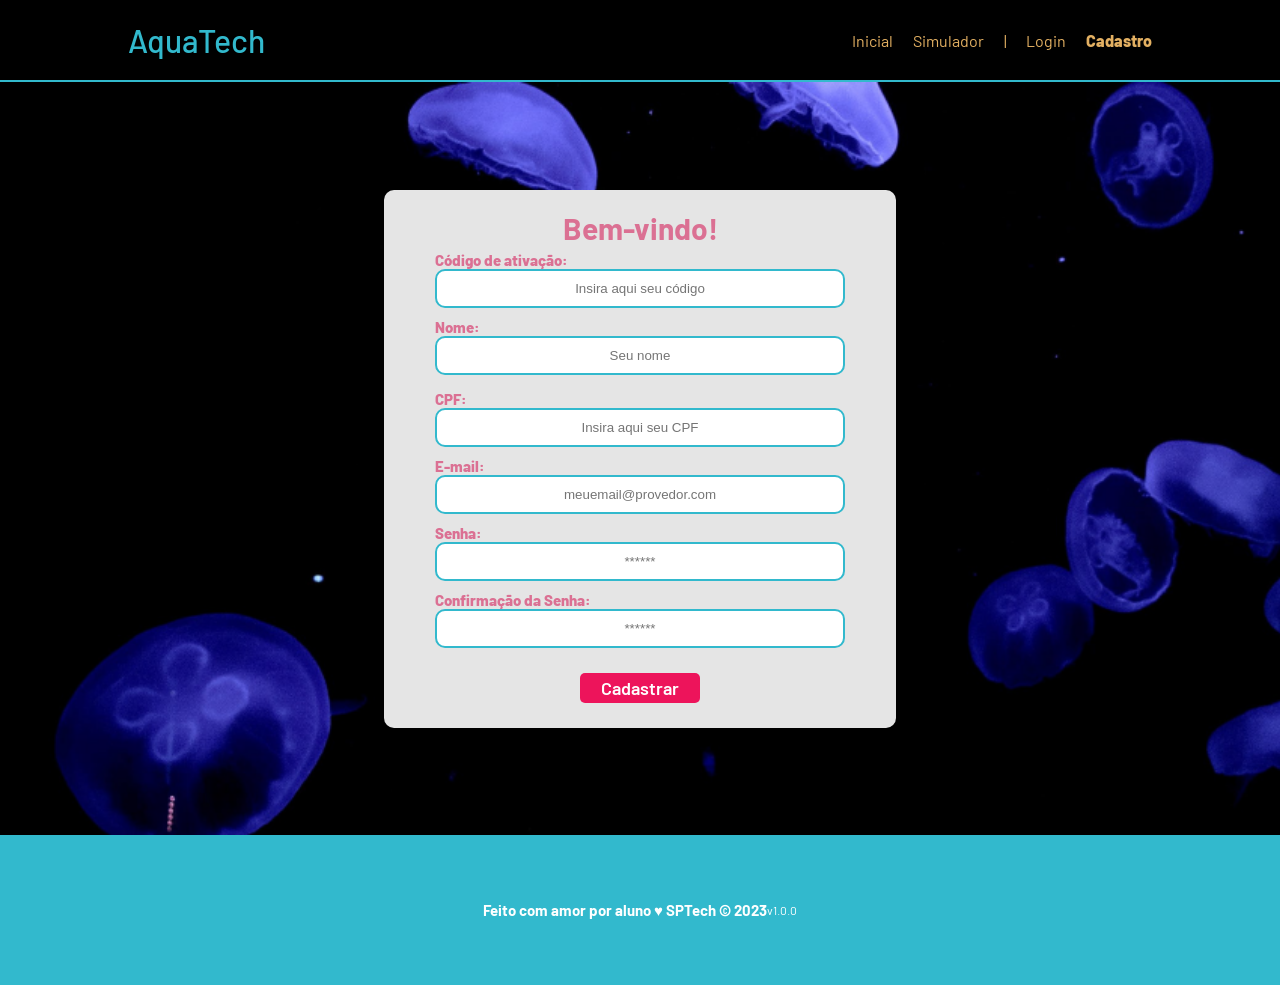
==== public/cadastro.html @ 179bc6fc "Retirando ps arquivos da pasta" ====
<!DOCTYPE html>
<html lang="pt-br">

<head>
  <meta charset="UTF-8" />
  <meta http-equiv="X-UA-Compatible" content="IE=edge" />
  <meta name="viewport" content="width=device-width, initial-scale=1.0" />

  <title>AquaTech | Cadastro</title>

  <script src="./js/sessao.js"></script>

  <link rel="stylesheet" href="./css/estilo.css" />
  <link rel="icon" href="./assets/icon/favicon2.ico" />
  <link rel="preconnect" href="https://fonts.gstatic.com" />
</head>

<body onload="listar()">
  <!--header inicio-->
  <div class="header">
    <div class="container">
      <h1 class="titulo">AquaTech</h1>
      <ul class="navbar">
        <li>
          <a href="index.html">Inicial</a>
        </li>
        <li>
          <a href="simulador.html">Simulador</a>
        </li>
        <li>|</li>
        <li>
          <a href="login.html">Login</a>
        </li>
        <li class="agora">
          <a href="#">Cadastro</a>
        </li>
      </ul>
    </div>
  </div>
  <!--header fim-->

  <div class="login">
    <div class="alerta_erro">
      <div class="card_erro" id="cardErro">
        <span id="mensagem_erro"></span>
      </div>
    </div>
    <div class="container">
      <div class="card card-cadastro">
        <h2>Bem-vindo!</h2>
        <div class="formulario">
          <!--
                         Para inserir mais um campo, copie uma das inputs abaixo.
                         Assim que inserir vá para o script abaixo.
                     -->
          <div class="campo">
            <span>Código de ativação:</span>
            <input id="codigo_input" type="text" placeholder="Insira aqui seu código" />
          </div>
          <div class="campo">
            <span>Nome:</span>
            <input id="nome_input" type="text" placeholder="Seu nome" />
          </div>
          <div class="campo">
          <div class="campo">
            <span>CPF:</span>
            <input id="cpf_input" type="text" placeholder="Insira aqui seu CPF" />
          </div>
          <div class="campo">
            <span>E-mail:</span>
            <input id="email_input" type="text" placeholder="meuemail@provedor.com" />
          </div>
          <div class="campo">
            <span>Senha:</span>
            <input id="senha_input" type="password" placeholder="******" />
          </div>
          <div class="campo">
            <span>Confirmação da Senha:</span>
            <input id="confirmacao_senha_input" type="password" placeholder="******" />
          </div>
          <button class="botao" onclick="cadastrar()">Cadastrar</button>
        </div>
        <div id="div_aguardar" class="loading-div">
          <img src="./assets/circle-loading.gif" id="loading-gif" />
        </div>

        <div id="div_erros_login"></div>
      </div>
    </div>
  </div>

  <!--footer inicio-->
  <div class="footer">
    <div class="container">
      <h4>Feito com amor por aluno &hearts; SPTech &copy; 2023</h4>
      <span class="version">v1.0.0</span>
    </div>
  </div>
  <!--footer fim-->
</body>

</html>

<script>

  // Array para armazenar empresas cadastradas para validação de código de ativação 
  let listaEmpresasCadastradas = [];

  function cadastrar() {
    // aguardar();

    //Recupere o valor da nova input pelo nome do id
    // Agora vá para o método fetch logo abaixo
    var nomeVar = nome_input.value;
    var cpfVar = cpf_input.value;
    var emailVar = email_input.value;
    var senhaVar = senha_input.value;
    var confirmacaoSenhaVar = confirmacao_senha_input.value;
    var codigoVar = codigo_input.value;
    var idEmpresaVincular

    // Verificando se há algum campo em branco
    if (
      nomeVar == "" ||
      emailVar == "" ||
      senhaVar == "" ||
      confirmacaoSenhaVar == "" ||
      codigoVar == "" ||
      cpfVar == ""
    ) {
      cardErro.style.display = "block";
      mensagem_erro.innerHTML =
        "(Mensagem de erro para todos os campos em branco)";

      finalizarAguardar();
      return false;
    } else {
      setInterval(sumirMensagem, 5000);
    }

    // Verificando se o código de ativação é de alguma empresa cadastrada
    for (let i = 0; i < listaEmpresasCadastradas.length; i++) {
      if (listaEmpresasCadastradas[i].codigo_ativacao == codigoVar) {
        idEmpresaVincular = listaEmpresasCadastradas[i].id
        console.log("Código de ativação válido.");
        break;
      } else {
        cardErro.style.display = "block";
        mensagem_erro.innerHTML = "(Mensagem de erro para código inválido)";
        finalizarAguardar();
      }
    }

    // Enviando o valor da nova input
    fetch("/usuarios/cadastrar", {
      method: "POST",
      headers: {
        "Content-Type": "application/json",
      },
      body: JSON.stringify({
        // crie um atributo que recebe o valor recuperado aqui
        // Agora vá para o arquivo routes/usuario.js
        nomeServer: nomeVar,
        cpfServer: cpfVar,
        emailServer: emailVar,
        senhaServer: senhaVar,
        idEmpresaVincularServer: idEmpresaVincular
      }),
    })
      .then(function (resposta) {
        console.log("resposta: ", resposta);

        if (resposta.ok) {
          cardErro.style.display = "block";

          mensagem_erro.innerHTML =
            "Cadastro realizado com sucesso! Redirecionando para tela de Login...";

          setTimeout(() => {
            window.location = "login.html";
          }, "2000");

          limparFormulario();
          finalizarAguardar();
        } else {
          throw "Houve um erro ao tentar realizar o cadastro!";
        }
      })
      .catch(function (resposta) {
        console.log(`#ERRO: ${resposta}`);
        finalizarAguardar();
      });

    return false;
  }

  // Listando empresas cadastradas 
  function listar() {
    fetch("/empresas/listar", {
      method: "GET",
    })
      .then(function (resposta) {
        resposta.json().then((empresas) => {
          empresas.forEach((empresa) => {
            listaEmpresasCadastradas.push(empresa);

            console.log("listaEmpresasCadastradas")
            console.log(listaEmpresasCadastradas[0].codigo_ativacao)
          });
        });
      })
      .catch(function (resposta) {
        console.log(`#ERRO: ${resposta}`);
      });
  }

  function sumirMensagem() {
    cardErro.style.display = "none";
  }
</script>
---- public/css/estilo.css ----
@import url('https://fonts.googleapis.com/css2?family=Barlow:ital,wght@0,100;0,200;0,300;0,400;0,500;0,600;0,700;0,800;0,900;1,100;1,200;1,300;1,400;1,500;1,600;1,700;1,800;1,900&display=swap');

body {
  margin: 0;
  padding: 0;
  font-family: 'Barlow', 'Segoe UI', 'Segoe UI', Tahoma, Geneva, Verdana, sans-serif;
  background-color: black;
}

:root {
  --tamanho-header: 80px;
  --tamanho-banner: calc(100vh - var(--tamanho-header) - var(--tamanho-footer) - 2px);
  --tamanho-simulador: calc(100vh - var(--tamanho-header) - var(--tamanho-footer) - 2px);
  --tamanho-login: calc(100vh - var(--tamanho-header) - var(--tamanho-footer) - 2px);
  --tamanho-footer: 65px;
}

.container {
  display: flex;
  width: 80%;
  margin: auto;
}

.header {
  height: var(--tamanho-header);
  border-bottom: 2px solid #32b9cd;
}

.header .container {
  justify-content: space-between;
  align-items: center;
  height: 100%;
}

.header a {
  text-decoration: none;
  color: #e3b062;
}

.agora {
  font-weight: 800;
}

.navbar {
  width: 300px;
  display: flex;
  align-items: center;
  justify-content: space-between;
  list-style: none;
  color: #e3b062;
}

.titulo {
  color: #32b9cd;
  width: fit-content;
  font-weight: 500;
}

.header h1 {
  margin: 0;
}

/* BANNER */

.banner {
  height: var(--tamanho-banner);
  color: white;
  background-image: url('../assets/imgs/bg-jelly-fish-para-home.png');
  background-size: cover;
}

.banner .container {
  justify-content: center;
  align-items: center;
  height: 100%;
}

.banner .container p {
  width: 50%;
  margin: 0;
  padding: 0;
  font-size: 36px;
}

.banner .container span {
  font-weight: 800;
}

/* MISSÃO VISÃO VALORES */

.social {
  background-color: #e5e5e5;
  display: flex;
}

.social .container {
  justify-content: center;
}

.box img {
  width: 170px;
}

.social .container .boxes {
  display: flex;
  justify-content: space-between;
  width: 100%;
  padding: 30px 0;
}

.social p {
  text-align: center;
}

.box {
  display: flex;
  flex-direction: column;
  align-items: center;
}

/* FOOTER */

.footer {
  background-color: #32b9cd;
  height: 150px;
  color: #fff;
  display: flex;
  font-size: 15px;
}

.footer .container {
  justify-content: center;
  text-align: center;
}

.footer .container .version {
  font-size: 12px;
}

/* LOGIN */

.login {
  height: var(--tamanho-login);
  background-image: url('../assets/imgs/bg-jelly-fish-para-home.png');
  background-size: cover;
}

.login .container {
  justify-content: center;
  align-items: center;
  height: 100%;
}

.card {
  width: 50%;
  background-color: #e5e5e5;
  border-radius: 10px;
  display: flex;
  align-items: center;
  justify-content: space-evenly;
  color: palevioletred;
  flex-direction: column;
  height: fit-content;
  padding: 20px 0;
}

.card h2 {
  margin: 0;
  font-size: 30px;
}

.formulario {
  display: flex;
  height: 90%;
  width: 80%;
  justify-content: space-around;
  flex-direction: column;
}

.formulario span {
  font-size: 15px;
  font-weight: 800;
}

.formulario input {
  border: 2px solid #32b9cd;
  text-align: center;
  border-radius: 10px;
  margin: 0;
}

.formulario select {
  border: 2px solid #32b9cd;
  background-color: white;
  color: gray;
  height: 36px;
  text-align: center;
  border-radius: 10px;
  margin: 0;
}

.campo {
  display: flex;
  flex-direction: column;
  justify-content: start;
  padding: 5px 0;
}

.botao {
  cursor: pointer;
  font-family: "Barlow", sans-serif;
  border: 0;
  border-radius: 5px;
  font-weight: 600;
  font-size: 18px;
  color: #fff;
  background-color: #ED145B;
  width: 120px;
  height: 30px;
  align-self: center;
  margin-top: 20px;
}

.loading-div {
  width: 50px;
  display: none;
}

.loading-div img {
  height: 50px;
  width: 50px;
}

#div_erros_login {
  display: none
}

/* FORMULARIO */

.alerta_erro{
  display: flex;
  justify-content: flex-end;
}

.card_erro {
  display: none;
  background-color: #fff;
  color: black;
  width: 230px;
  position: fixed;
  border-radius: 4px;
  border: #ED145B 3px solid;
  padding: 10px;
  margin-right: 10%;
}

.card_erro #mensagem_erro{
  font-weight: 500;
  font-size: 20px;
}

.formulario .tipo_campo {
  font-size: 20px;
  font-weight: 600 !important;
}

.formulario {
  display: flex;
  flex-direction: column;
}

input {
  margin-bottom: 10px;
  border: 2px solid #32b9cd;
  padding: 10px;
  text-align: center;
  border-radius: 10px;
}

.btn {
  font-family: "Barlow", sans-serif;
  border: 0;
  border-radius: 5px;
  font-weight: 600;
  font-size: 18px;
  padding: 10px 15px;
  color: white;
  background-color: #ED145B;
  width: 120px;
  align-self: center;
  margin-top: 5px;
}

.loading-div {
  width: 50px;
  margin: auto;
  display: none;
}

.loading-div img {
  height: 50px;
  width: 50px;
}

/* SIMULADOR */

.simulador {
  color: white;
}

.simulador .container {
  flex-direction: column;
  overflow: scroll; 
  height: var(--tamanho-simulador);
}

/* ALERTA */

#alerta {
  position: absolute;
  right: 0;
  bottom: 0;
}

.mensagem-alarme {
  background-color: white;
  border-radius: 5px;
  width: 300px;
  height: 80px;
  margin: 10px;
  padding: 10px 0;
  display: flex;
  justify-content: space-evenly;
  align-items: center;
}

.mensagem-alarme h3 {
  font-size: 14px;
  margin: 0;
}

.mensagem-alarme .informacao {
  width: 66%;
}

.alarme-sino {
  width: 48px;
  height: 48px;
  animation-name: bell;
  animation-duration: 4s;
  background-image: url('https://cdn-icons-png.flaticon.com/512/1157/1157000.png');
  background-size: cover;
  animation-iteration-count: infinite;
}

@keyframes bell {
  0%   {transform: rotate(25deg)}
  25%  {transform: rotate(-25deg)}
  50%  {transform: rotate(25deg)}
  75%  {transform: rotate(-25deg)}
  100% {transform: rotate(25deg)}
}
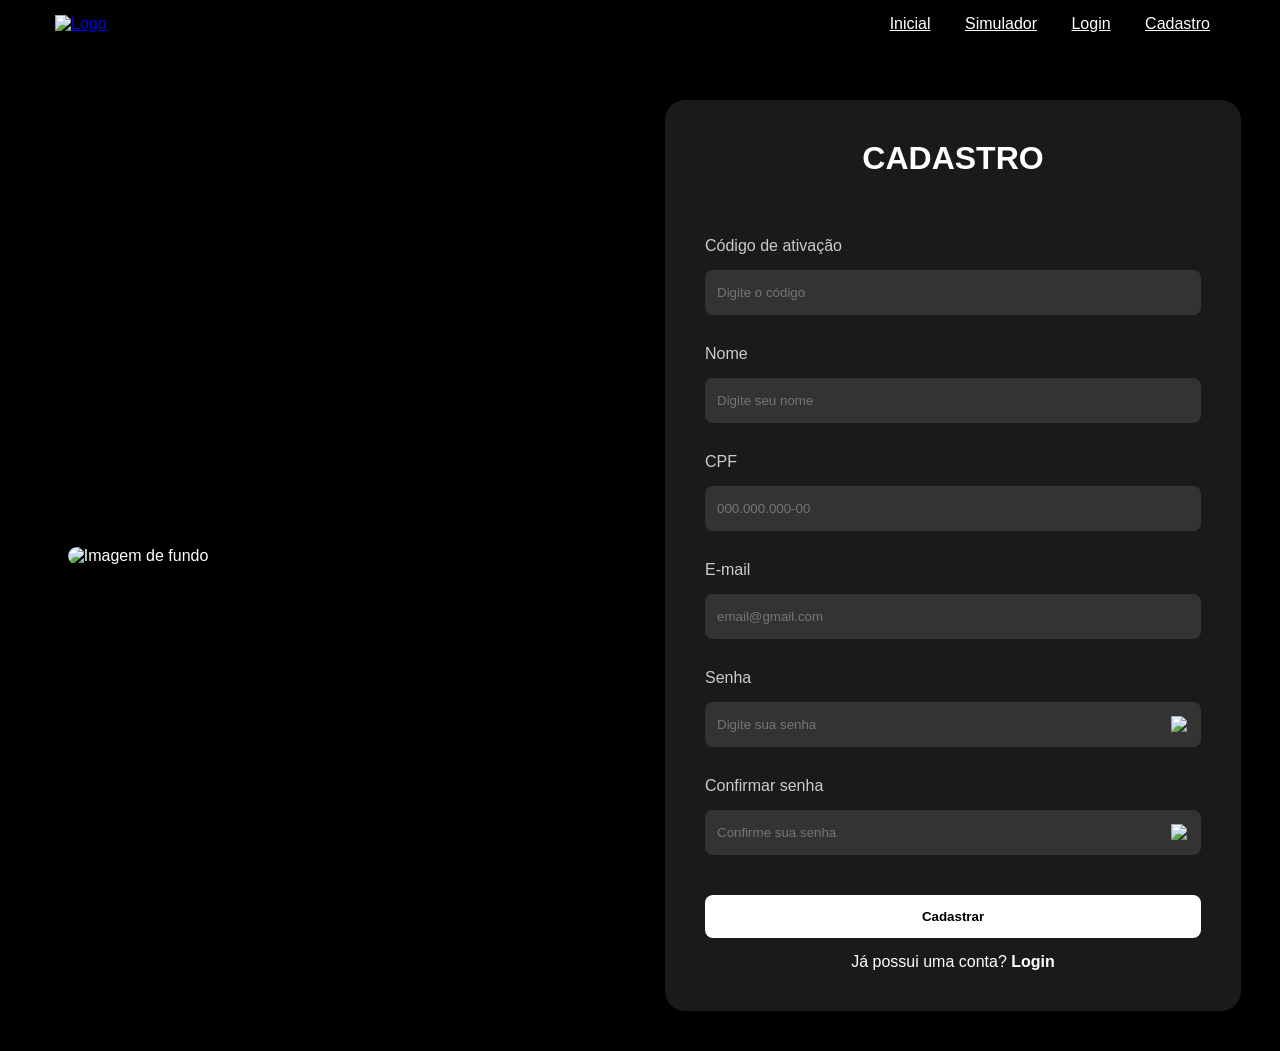
==== commit 8a9c2dad: "'login'" ====
--- a/public/cadastro.html
+++ b/public/cadastro.html
@@ -2,219 +2,300 @@
 <html lang="pt-br">
 
 <head>
-  <meta charset="UTF-8" />
-  <meta http-equiv="X-UA-Compatible" content="IE=edge" />
-  <meta name="viewport" content="width=device-width, initial-scale=1.0" />
-
-  <title>AquaTech | Cadastro</title>
-
-  <script src="./js/sessao.js"></script>
-
-  <link rel="stylesheet" href="./css/estilo.css" />
-  <link rel="icon" href="./assets/icon/favicon2.ico" />
-  <link rel="preconnect" href="https://fonts.gstatic.com" />
+    <meta charset="UTF-8">
+    <meta http-equiv="X-UA-Compatible" content="IE=edge">
+    <meta name="viewport" content="width=device-width, initial-scale=1.0">
+
+    <title>Cadastro</title>
+
+    <script src="./js/sessao.js"></script>
+
+    <link rel="icon" href="./assets/icon/favicon2.ico">
+
+    <link rel="stylesheet" href="css/home.css">
+    <link rel="stylesheet" href="css/cadastro.css">
 </head>
 
 <body onload="listar()">
-  <!--header inicio-->
-  <div class="header">
-    <div class="container">
-      <h1 class="titulo">AquaTech</h1>
-      <ul class="navbar">
-        <li>
-          <a href="index.html">Inicial</a>
-        </li>
-        <li>
-          <a href="simulador.html">Simulador</a>
-        </li>
-        <li>|</li>
-        <li>
-          <a href="login.html">Login</a>
-        </li>
-        <li class="agora">
-          <a href="#">Cadastro</a>
-        </li>
-      </ul>
+
+    <!-- Header -->
+    <header class="header">
+        <div class="container">
+
+            <a href="#" class="logo">
+                <img src="imgs/Logo_cor_branca.png" alt="Logo">
+            </a>
+
+            <nav class="navbar">
+                <a href="index.html">Inicial</a>
+                <a href="simulador.html">Simulador</a>
+                <a href="login.html">Login</a>
+                <a href="cadastro.html">Cadastro</a>
+            </nav>
+
+        </div>
+    </header>
+
+    <!-- Cadastro -->
+    <div class="main-login">
+
+        <!-- Lado esquerdo -->
+        <div class="left-login">
+            <img
+                src="./assets/imgs/Biblioteca-naciona-RJ.jpg"
+                class="left-image"
+                alt="Imagem de fundo">
+        </div>
+
+        <!-- Lado direito -->
+        <div class="right-login">
+
+            <div class="card-login">
+
+                <div class="titulo">
+                    <h1>CADASTRO</h1>
+                </div>
+
+                <div class="textfield">
+                    <label for="codigo_input">Código de ativação</label>
+                    <input
+                        id="codigo_input"
+                        type="text"
+                        placeholder="Digite o código">
+                </div>
+
+                <div class="textfield">
+                    <label for="nome_input">Nome</label>
+                    <input
+                        id="nome_input"
+                        type="text"
+                        placeholder="Digite seu nome">
+                </div>
+
+                <div class="textfield">
+                    <label for="cpf_input">CPF</label>
+                    <input
+                        id="cpf_input"
+                        type="text"
+                        placeholder="000.000.000-00">
+                </div>
+
+                <div class="textfield">
+                    <label for="email_input">E-mail</label>
+                    <input
+                        id="email_input"
+                        type="email"
+                        placeholder="email@gmail.com">
+                </div>
+
+                <div class="textfield">
+                    <label for="senha_input">Senha</label>
+
+                    <div class="senha-container">
+                        <input
+                            id="senha_input"
+                            type="password"
+                            placeholder="Digite sua senha">
+
+                        <img
+                            src="assets/imgs/olho_fechado.png"
+                            id="icone_olho"
+                            class="olho"
+                            onclick="olhoSenha()"
+                            alt="Mostrar senha">
+                    </div>
+                </div>
+
+                <div class="textfield">
+                    <label for="confirmacao_senha_input">
+                        Confirmar senha
+                    </label>
+
+                    <div class="senha-container">
+                        <input
+                            id="confirmacao_senha_input"
+                            type="password"
+                            placeholder="Confirme sua senha">
+
+                        <img
+                            src="assets/imgs/olho_fechado.png"
+                            id="icone_olho2"
+                            class="olho"
+                            onclick="olhoConfirmacao()"
+                            alt="Mostrar senha">
+                    </div>
+                </div>
+
+                <button
+                    class="btn-login"
+                    onclick="cadastrar()">
+                    Cadastrar
+                </button>
+
+                <div class="btn-cadastro">
+                   <p class="plog">
+                Já possui uma conta?
+                <a href="login.html" id="btn_login" class="btn_login">Login</a>
+           
+            </p>
+                </div>
+                <div id="div_erros_login"></div>
+
+            </div>
+
+        </div>
+
     </div>
-  </div>
-  <!--header fim-->
-
-  <div class="login">
-    <div class="alerta_erro">
-      <div class="card_erro" id="cardErro">
-        <span id="mensagem_erro"></span>
-      </div>
-    </div>
-    <div class="container">
-      <div class="card card-cadastro">
-        <h2>Bem-vindo!</h2>
-        <div class="formulario">
-          <!--
-                         Para inserir mais um campo, copie uma das inputs abaixo.
-                         Assim que inserir vá para o script abaixo.
-                     -->
-          <div class="campo">
-            <span>Código de ativação:</span>
-            <input id="codigo_input" type="text" placeholder="Insira aqui seu código" />
-          </div>
-          <div class="campo">
-            <span>Nome:</span>
-            <input id="nome_input" type="text" placeholder="Seu nome" />
-          </div>
-          <div class="campo">
-          <div class="campo">
-            <span>CPF:</span>
-            <input id="cpf_input" type="text" placeholder="Insira aqui seu CPF" />
-          </div>
-          <div class="campo">
-            <span>E-mail:</span>
-            <input id="email_input" type="text" placeholder="meuemail@provedor.com" />
-          </div>
-          <div class="campo">
-            <span>Senha:</span>
-            <input id="senha_input" type="password" placeholder="******" />
-          </div>
-          <div class="campo">
-            <span>Confirmação da Senha:</span>
-            <input id="confirmacao_senha_input" type="password" placeholder="******" />
-          </div>
-          <button class="botao" onclick="cadastrar()">Cadastrar</button>
-        </div>
-        <div id="div_aguardar" class="loading-div">
-          <img src="./assets/circle-loading.gif" id="loading-gif" />
-        </div>
-
-        <div id="div_erros_login"></div>
-      </div>
-    </div>
-  </div>
-
-  <!--footer inicio-->
-  <div class="footer">
-    <div class="container">
-      <h4>Feito com amor por aluno &hearts; SPTech &copy; 2023</h4>
-      <span class="version">v1.0.0</span>
-    </div>
-  </div>
-  <!--footer fim-->
+
 </body>
 
 </html>
 
 <script>
 
-  // Array para armazenar empresas cadastradas para validação de código de ativação 
-  let listaEmpresasCadastradas = [];
-
-  function cadastrar() {
-    // aguardar();
-
-    //Recupere o valor da nova input pelo nome do id
-    // Agora vá para o método fetch logo abaixo
+let listaEmpresasCadastradas = [];
+
+function olhoSenha() {
+    const input = document.getElementById("senha_input");
+    const icone = document.getElementById("icone_olho");
+
+    if (input.type === "password") {
+        input.type = "text";
+        icone.src = "assets/imgs/olho_aberto.png";
+    } else {
+        input.type = "password";
+        icone.src = "assets/imgs/olho_fechado.png";
+    }
+}
+
+function olhoConfirmacao() {
+    const input = document.getElementById("confirmacao_senha_input");
+    const icone = document.getElementById("icone_olho2");
+
+    if (input.type === "password") {
+        input.type = "text";
+        icone.src = "assets/imgs/olho_aberto.png";
+    } else {
+        input.type = "password";
+        icone.src = "assets/imgs/olho_fechado.png";
+    }
+}
+
+function cadastrar() {
+
     var nomeVar = nome_input.value;
     var cpfVar = cpf_input.value;
     var emailVar = email_input.value;
     var senhaVar = senha_input.value;
     var confirmacaoSenhaVar = confirmacao_senha_input.value;
     var codigoVar = codigo_input.value;
-    var idEmpresaVincular
-
-    // Verificando se há algum campo em branco
+
+    var idEmpresaVincular;
+
     if (
-      nomeVar == "" ||
-      emailVar == "" ||
-      senhaVar == "" ||
-      confirmacaoSenhaVar == "" ||
-      codigoVar == "" ||
-      cpfVar == ""
+        nomeVar == "" ||
+        cpfVar == "" ||
+        emailVar == "" ||
+        senhaVar == "" ||
+        confirmacaoSenhaVar == "" ||
+        codigoVar == ""
     ) {
-      cardErro.style.display = "block";
-      mensagem_erro.innerHTML =
-        "(Mensagem de erro para todos os campos em branco)";
-
-      finalizarAguardar();
-      return false;
-    } else {
-      setInterval(sumirMensagem, 5000);
-    }
-
-    // Verificando se o código de ativação é de alguma empresa cadastrada
+
+        div_erros_login.innerHTML =
+            "Preencha todos os campos.";
+
+        return false;
+    }
+
+    if (senhaVar != confirmacaoSenhaVar) {
+
+        div_erros_login.innerHTML =
+            "As senhas não coincidem.";
+
+        return false;
+    }
+
     for (let i = 0; i < listaEmpresasCadastradas.length; i++) {
-      if (listaEmpresasCadastradas[i].codigo_ativacao == codigoVar) {
-        idEmpresaVincular = listaEmpresasCadastradas[i].id
-        console.log("Código de ativação válido.");
-        break;
-      } else {
-        cardErro.style.display = "block";
-        mensagem_erro.innerHTML = "(Mensagem de erro para código inválido)";
-        finalizarAguardar();
-      }
-    }
-
-    // Enviando o valor da nova input
+
+        if (
+            listaEmpresasCadastradas[i].codigo_ativacao ==
+            codigoVar
+        ) {
+
+            idEmpresaVincular =
+                listaEmpresasCadastradas[i].id;
+
+            break;
+        }
+    }
+
+    if (!idEmpresaVincular) {
+
+        div_erros_login.innerHTML =
+            "Código de ativação inválido.";
+
+        return false;
+    }
+
     fetch("/usuarios/cadastrar", {
-      method: "POST",
-      headers: {
-        "Content-Type": "application/json",
-      },
-      body: JSON.stringify({
-        // crie um atributo que recebe o valor recuperado aqui
-        // Agora vá para o arquivo routes/usuario.js
-        nomeServer: nomeVar,
-        cpfServer: cpfVar,
-        emailServer: emailVar,
-        senhaServer: senhaVar,
-        idEmpresaVincularServer: idEmpresaVincular
-      }),
+        method: "POST",
+        headers: {
+            "Content-Type": "application/json"
+        },
+        body: JSON.stringify({
+            nomeServer: nomeVar,
+            cpfServer: cpfVar,
+            emailServer: emailVar,
+            senhaServer: senhaVar,
+            idEmpresaVincularServer:
+                idEmpresaVincular
+        })
     })
-      .then(function (resposta) {
-        console.log("resposta: ", resposta);
+    .then(function (resposta) {
 
         if (resposta.ok) {
-          cardErro.style.display = "block";
-
-          mensagem_erro.innerHTML =
-            "Cadastro realizado com sucesso! Redirecionando para tela de Login...";
-
-          setTimeout(() => {
-            window.location = "login.html";
-          }, "2000");
-
-          limparFormulario();
-          finalizarAguardar();
+
+            div_erros_login.innerHTML =
+                "Cadastro realizado com sucesso!";
+
+            setTimeout(() => {
+                window.location = "login.html";
+            }, 2000);
+
         } else {
-          throw "Houve um erro ao tentar realizar o cadastro!";
+
+            throw "Erro ao cadastrar";
         }
-      })
-      .catch(function (resposta) {
-        console.log(`#ERRO: ${resposta}`);
-        finalizarAguardar();
-      });
-
-    return false;
-  }
-
-  // Listando empresas cadastradas 
-  function listar() {
+
+    })
+    .catch(function (erro) {
+
+        console.log(erro);
+
+        div_erros_login.innerHTML =
+            "Erro ao realizar cadastro.";
+    });
+}
+
+function listar() {
+
     fetch("/empresas/listar", {
-      method: "GET",
+        method: "GET"
     })
-      .then(function (resposta) {
+    .then(function (resposta) {
+
         resposta.json().then((empresas) => {
-          empresas.forEach((empresa) => {
-            listaEmpresasCadastradas.push(empresa);
-
-            console.log("listaEmpresasCadastradas")
-            console.log(listaEmpresasCadastradas[0].codigo_ativacao)
-          });
+
+            empresas.forEach((empresa) => {
+                listaEmpresasCadastradas.push(empresa);
+            });
+
         });
-      })
-      .catch(function (resposta) {
-        console.log(`#ERRO: ${resposta}`);
-      });
-  }
-
-  function sumirMensagem() {
-    cardErro.style.display = "none";
-  }
+
+    })
+    .catch(function (erro) {
+        console.log(erro);
+    });
+}
+
 </script>
--- a/public/css/home.css
+++ b/public/css/home.css
@@ -0,0 +1,275 @@
+html {
+    scroll-behavior: smooth;
+}
+
+:root {
+    --main-color: #c4a47c;
+    --black: #0d0d0d;
+    --bg: #010103;
+    --white: #fff;
+}
+
+* {
+    margin: 0;
+    padding: 0;
+    box-sizing: border-box;
+    font-family: Arial, Helvetica, sans-serif;
+}
+
+body {
+    background: var(--bg);
+    color: var(--white);
+}
+h3{
+    color: #c4a47c;
+}
+
+/* Seções */
+section {
+    padding: 80px 20px;
+    display: flex;
+    flex-direction: column;
+    align-items: center;
+}
+
+details {
+    width: 100%;
+    max-width: 700px;
+    margin: 20px auto;
+    text-align: left;
+    cursor: pointer;
+}
+
+summary {
+    font-size: 18px;
+    font-weight: bold;
+    color: var(--main-color);
+    margin-bottom: 10px;
+}
+
+details p {
+    margin-top: 10px;
+    text-align: justify;
+}
+
+/* Textos*/
+
+section p {
+    width: 100%;
+    max-width: 700px;
+    margin: 0 0 20px 0;
+    text-align: justify;
+    text-indent: 30px;
+    line-height: 1.8;
+}
+
+.header {
+    position: fixed;
+    width: 100%;
+    top: 0;
+    background: rgba(0,0,0,0.8);
+    backdrop-filter: blur(10px);
+    z-index: 1000;
+}
+
+.container {
+    max-width: 1200px;
+    margin: auto;
+    padding: 15px;
+    display: flex;
+    justify-content: space-between;
+    align-items: center;
+}
+
+.logo img {
+    width: 80px;
+}
+
+.logo-area{
+    display:flex;
+    align-items:center;
+    gap:12px;
+}
+
+.txt_lg{
+    color:white;
+    font-size:24px;
+    font-weight:700;
+    letter-spacing:1px;
+}
+
+.logo img{
+    width:80px;
+}
+
+.navbar a {
+    margin: 0 15px;
+    color: white;
+    font-size: 16px;
+    transition: 0.3s;
+}
+
+.navbar a:hover {
+    color: var(--main-color);
+}
+
+.home {
+    height: 100vh;
+    background:
+    linear-gradient(rgba(0,0,0,0.55), rgba(0,0,0,0.55)),
+    url('torcida2.jpg') no-repeat center/cover; /*Faz com que a imagem cubra toda a área, não se repita e fique centralizada*/
+
+    display: flex;
+    align-items: center;
+    justify-content: center;
+    text-align: center;
+
+    padding-top: 80px;
+}
+
+.home .content{
+    display:flex;
+    flex-direction:column;
+    align-items:center;
+}
+
+.home .content h1 {
+    font-size: clamp(55px, 7vw, 110px);
+    line-height: 1;
+    margin-bottom: 20px;
+    color: white;
+    font-weight: 900;
+    text-shadow: 0 5px 20px rgba(0,0,0,0.7);
+}
+
+.home .content p {
+    font-size: 40px;
+    color: white;
+
+    width: auto;
+    max-width: none;
+    margin: 0 auto 30px auto;
+
+    text-align: center;
+}
+
+.linha{
+    display:flex;
+    align-items:center;
+    justify-content:center;
+    gap:20px;
+    margin: 10px auto 30px auto;
+}
+
+.linha::before,
+.linha::after{
+    content:"";
+    width:120px;
+    height:4px;
+    background:#c4a47c;
+    border-radius:999px;
+}
+
+.linha img{
+    width:100px;
+    height:auto;
+}
+
+.btn{
+    background:white;
+    color:black;
+    padding:16px 45px;
+    border-radius:14px;
+    font-size:22px;
+    font-weight:700;
+    text-decoration:none;
+    transition:0.3s;
+}
+
+.btn:hover{
+    transform:translateY(-4px);
+    background:#d6d6d6;
+}
+
+.subtitulo{
+    display:flex;
+    align-items:center;
+    justify-content:center;
+    gap:15px;
+
+    margin-bottom:10px;
+}
+
+.subtitulo span{
+    color:#c4a47c;
+    font-size:12px;
+    font-weight:700;
+}
+
+.subtitulo::before,
+.subtitulo::after{
+    content:"";
+
+    width:80px;
+    height:3px;
+
+    background:#c4a47c;
+    border-radius:999px;
+}
+.historia h1,
+.paulista h1,
+.copa h1,
+.contexto h1{
+    font-size: 44px;
+}
+
+/* ================= Textos ================= */
+.txt_corXred,
+.txt_corXpa,
+.txt_eliminacao-pre,
+.txt_torcida-final,
+.txt_defesa-final {
+    display: flex;
+    gap: 30px;
+    width: 100%;
+    max-width: 900px;
+    align-items: flex-start;
+}
+.area-btn{
+    width:100%;
+
+    display:flex;
+    justify-content:center;
+
+    margin-top:35px;
+}
+
+.btn-lermais{
+    padding:18px 40px;
+
+    border:1px solid rgba(196,164,124,0.5);
+
+    border-radius:999px;
+
+    color:white;
+    text-decoration:none;
+
+    font-weight:700;
+    letter-spacing:1px;
+
+    background:rgba(255,255,255,0.03);
+
+    backdrop-filter:blur(5px);
+
+    transition:0.3s;
+}
+
+.btn-lermais:hover{
+    background:#c4a47c;
+    color:black;
+
+    transform:translateY(-3px);
+}
+.footer{
+    border:1px solid rgba(196,164,124,0.5);
+}
--- a/public/css/cadastro.css
+++ b/public/css/cadastro.css
@@ -0,0 +1,192 @@
+body{
+    margin: 0;
+    font-family: Arial, sans-serif;
+    background-color: #000;
+}
+
+.main-login{
+    width: 100%;
+    min-height: 100vh;
+
+    display: flex;
+    align-items: center;
+    justify-content: center;
+
+    gap: 50px;
+
+    padding-top: 100px;
+    padding-bottom: 40px;
+}
+
+.left-login{
+    flex: 0 0 45%;
+    display: flex;
+    justify-content: center;
+    align-items: center;
+}
+
+
+
+.left-image{
+    width: 90%;
+    max-width: 1000px;
+    height: auto;
+    max-height: 10000px;
+    border-radius: 15px;
+
+    object-fit: cover;
+}
+
+.right-login{
+    flex: 0 0 45%;
+
+    display: flex;
+    justify-content: center;
+    align-items: center;
+}
+
+.card-login{
+    width: 100%;
+    max-width: 650px;
+
+    padding: 40px;
+
+    background: #1a1a1a;
+
+    border-radius: 20px;
+
+    box-shadow: 0 10px 30px rgba(0,0,0,.5);
+
+    display: flex;
+    flex-direction: column;
+
+    height: auto;
+}
+
+.card-login h1{
+    color: #fff;
+    margin-bottom: 20px;
+}
+
+.titulo{
+    width: 100%;
+    display: flex;
+    justify-content: center;
+    align-items: center;
+
+    color: #fff;
+    margin-bottom: 30px;
+}
+.escudo{
+    width:80px;
+    height: auto;
+
+}
+
+.textfield{
+    width: 100%;
+    margin: 10px 0;
+}
+
+.textfield label{
+    color: #ccc;
+    display: block;
+    margin-bottom: 5px;
+    text-align: left;
+}
+
+.textfield input {
+    width: 100%;
+    height: 45px;
+    padding: 0 12px;
+    border: none;
+    border-radius: 8px;
+    background: #333;
+    color: #fff;
+    outline: none;
+    box-sizing: border-box;
+    margin: 10px 0;
+}
+
+.senha-container {
+    position: relative;
+    display: flex;
+    align-items: center;
+}
+
+.senha-container input {
+    width: 100%;
+    height: 45px;
+    padding: 0 40px 0 12px;
+    box-sizing: border-box;
+}
+
+.olho {
+    position: absolute;
+    right: 12px;
+    top: 50%;
+    transform: translateY(-50%);
+    width: 18px;
+    height: 18px;
+    cursor: pointer;
+}
+
+.btn-login{
+    width: 100%;
+    padding: 14px;
+    margin-top: 20px;
+    border: none;
+    border-radius: 8px;
+    background: #fff;
+    color: #000;
+    font-weight: bold;
+    cursor: pointer;
+    transition: 0.3s;
+}
+.btn-login:hover{
+    background: #ccc;
+}
+.btn_cadastro{
+       width: 100%;
+
+
+    color: #ffffff;
+    font-weight: bold;
+    transition: 0.3s;
+}
+.btn-cadastro{
+        display: flex;
+    flex-direction: column;
+    align-items: center;
+}
+
+.pcad{
+    color: #a5a5a5;
+}
+#msg{
+    margin-top: 15px;
+    font-size: 16px;
+    font-weight: bold;
+    text-align: center;
+    color: red;
+}
+.msg-erro{
+    margin-top: 15px;
+    color: red;
+    font-size: 16px;
+    font-weight: bold;
+    text-align: center;
+    width: 100%;
+    min-height: 20px;
+}
+.plog{
+    margin-top: 15px;
+    text-align: center;
+    color: white;
+}
+
+.btn_login{
+    color: #ffffff;
+    text-decoration: none;
+    font-weight: bold;  
+}
